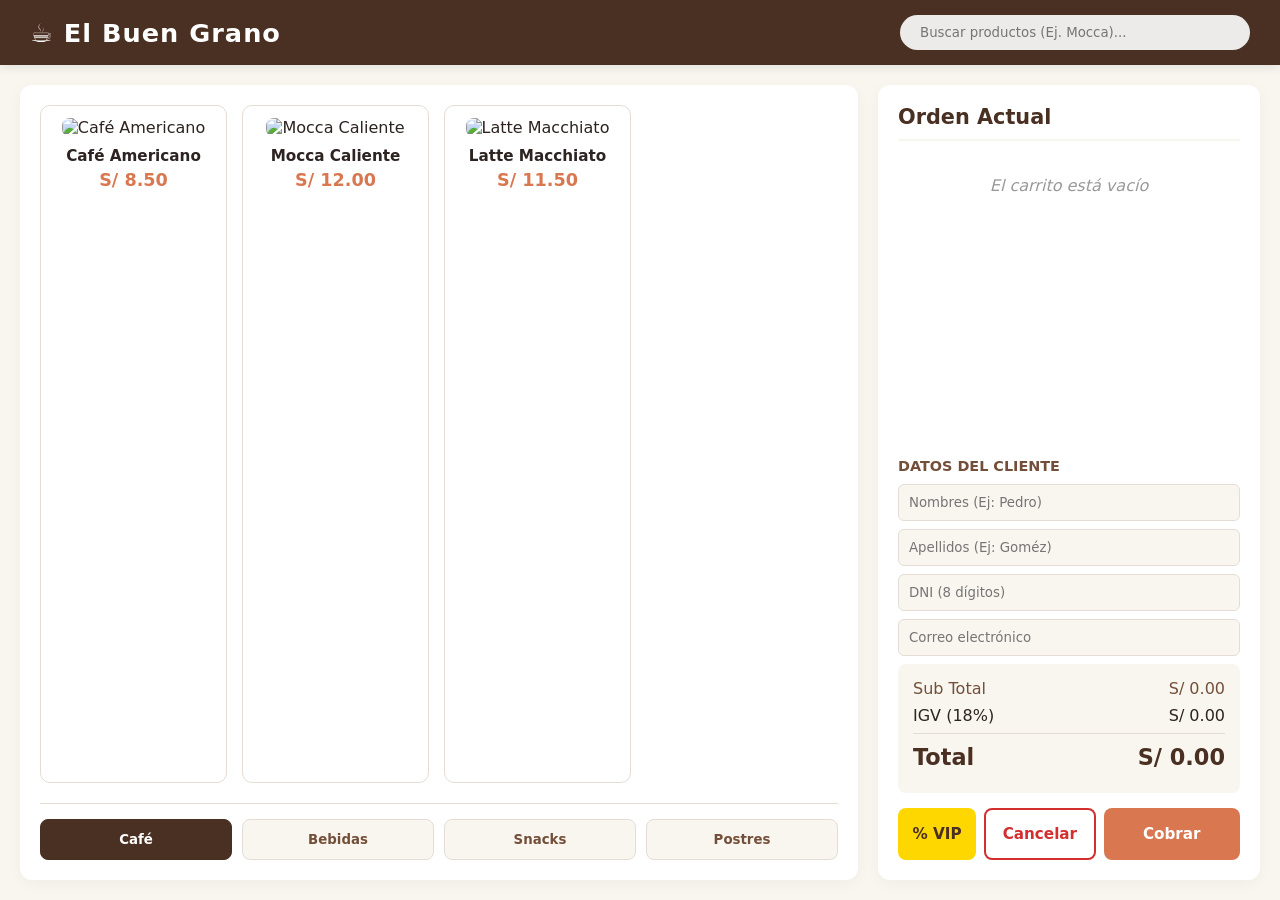
==== index.html @ 5e084934 "Add files via upload" ====
<!DOCTYPE html>
<html lang="es">
<head>
    <meta charset="UTF-8">
    <meta name="viewport" content="width=device-width, initial-scale=1.0">
    <title>El Buen Grano</title>
    <link rel="stylesheet" href="style.css">
</head>
<body>
    <header>
        <div class="logo">☕ El Buen Grano</div>
        <div class="buscador-container">
            <input type="text" id="buscador" placeholder="Buscar productos (Ej. Mocca)..." onkeyup="buscarProductos()">
        </div>
    </header>

    <main class="contenedor">
        <!--panel de productos-->
        <section class="panel-izquierdo">
            <div id="lista-productos" class="grid-productos"></div>

            <div class="categorias" id="contenedor-categorias">

            </div>
        </section>

        <!-- panel de compra -->
        <section class="panel-derecho">
            <h2>Orden Actual</h2>
            
            <div id="items-carrito" class="lista-carrito">
                <p class="vacio">El carrito está vacío</p>
            </div>

            <!-- Datos del Cliente-->
            <div class="datos-cliente">
                <p class="titulo-seccion">Datos del Cliente</p>
                <input type="text" id="nombreCliente" placeholder="Nombres (Ej: Pedro)">
                <input type="text" id="apellidosCliente" placeholder="Apellidos (Ej: Goméz)">
                <input type="text" id="dniCliente" placeholder="DNI (8 dígitos)" maxlength="8">
                <input type="email" id="correoCliente" placeholder="Correo electrónico">
            </div>

            <!-- Totales -->
            <div class="totales">
                <div class="fila-total"><span>Sub Total</span> <span id="subtotal">S/ 0.00</span></div>
                <div class="fila-total tax"><span>IGV (18%)</span> <span id="impuesto">S/ 0.00</span></div>
                <div class="fila-total gran-total"><span>Total</span> <span id="total">S/ 0.00</span></div>
            </div>

            <!-- Botones -->
            <div class="acciones">
                <button class="btn-vip" onclick="aplicarDescuentoVIP()">% VIP</button> 
                <button class="btn-cancelar" onclick="cancelarOrden()">Cancelar</button>
                <button class="btn-pagar" onclick="procesarPago()">Cobrar</button>
            </div>
        </section>
    </main>
    <!-- modificaciones -->
    <div id="modal-modificadores" class="modal-oculto">
        <div class="modal-contenido">
            <h3 id="modal-nombre-producto">Nombre del Café</h3>
            
            <label>Tamaño:</label>
            <select id="mod-tamano" class="select-mod">
                <option value="0">Alto (S/ 0.00)</option>
                <option value="1.50">Grande (+ S/ 1.50)</option>
                <option value="2.50">Venti (+ S/ 2.50)</option>
            </select>

            <label>Tipo de Leche:</label>
            <select id="mod-leche" class="select-mod">
                <option value="0">Entera (S/ 0.00)</option>
                <option value="1.00">Deslactosada (+ S/ 1.00)</option>
                <option value="1.50">Almendras (+ S/ 1.50)</option>
            </select>

            <div class="acciones-modal">
                <button class="btn-cancelar" onclick="cerrarModal()">Cancelar</button>
                <button class="btn-pagar" onclick="confirmarBebida()">Agregar al Carrito</button>
            </div>
        </div>
    </div>

    <!-- MODAL TICKET -->
    <div id="modal-ticket" class="modal-oculto">
        <div class="modal-ticket-contenido">
            <pre id="ticket-texto"></pre>
            
            <div class="acciones-modal">
                <button class="btn-nueva-orden" onclick="cerrarTicket()">Nueva Orden</button>
                <button class="btn-imprimir" onclick="imprimirTicket()">Imprimir Recibo</button>
            </div>
        </div>
    </div>

    <script src="code.js"></script>
</body>
</html>
---- style.css ----
:root {
    --bg-color: #F9F6F0;      
    --primary: #4A3022;       
    --primary-light: #734F3A; 
    --accent: #D97750;        
    --text-dark: #2D2320;      
    --white: #FFFFFF;
    --border: #E5DDD5;
}

* { box-sizing: border-box; margin: 0; padding: 0; font-family: 'Segoe UI', system-ui, sans-serif; }

body { background-color: var(--bg-color); color: var(--text-dark); height: 100vh; display: flex; flex-direction: column; }

header { background-color: var(--primary); color: var(--white); padding: 15px 30px; display: flex; justify-content: space-between; align-items: center; box-shadow: 0 2px 10px rgba(0,0,0,0.1); }
.logo { font-size: 1.6rem; font-weight: bold; letter-spacing: 1px; }
#buscador { padding: 10px 20px; border-radius: 20px; border: none; width: 350px; outline: none; background: rgba(255,255,255,0.9); }
#buscador:focus { background: var(--white); box-shadow: 0 0 0 2px var(--accent); }

.contenedor { display: flex; flex: 1; padding: 20px; gap: 20px; overflow: hidden; }

/* Panel Izquierdo */
.panel-izquierdo { flex: 7; display: flex; flex-direction: column; background: var(--white); border-radius: 12px; padding: 20px; box-shadow: 0 4px 15px rgba(0,0,0,0.04); }

.grid-productos { display: grid; grid-template-columns: repeat(auto-fill, minmax(160px, 1fr)); gap: 15px; flex: 1; overflow-y: auto; margin-bottom: 20px; padding-right: 5px; }

.tarjeta-producto { border: 1px solid var(--border); border-radius: 10px; padding: 12px; text-align: center; cursor: pointer; transition: all 0.3s ease; background: var(--white); }
.tarjeta-producto:hover { border-color: var(--accent); transform: translateY(-3px); box-shadow: 0 6px 12px rgba(217, 119, 80, 0.15); }
.img-producto { width: 100%; height: 110px; object-fit: cover; border-radius: 8px; margin-bottom: 10px; }
.tarjeta-producto h3 { font-size: 0.95rem; margin-bottom: 5px; color: var(--text-dark); }
.tarjeta-producto .precio { color: var(--accent); font-weight: bold; font-size: 1.1rem; }

.categorias { display: flex; gap: 10px; border-top: 1px solid var(--border); padding-top: 15px; flex-wrap: wrap; }
.btn-cat { flex: 1; min-width: 100px; padding: 12px; background: var(--bg-color); border: 1px solid var(--border); border-radius: 8px; cursor: pointer; font-weight: 600; color: var(--primary-light); transition: 0.2s; }
.btn-cat.activo, .btn-cat:hover { background: var(--primary); color: var(--white); border-color: var(--primary); }

/* Panel Derecho */
.panel-derecho { flex: 3; background: var(--white); border-radius: 12px; padding: 20px; display: flex; flex-direction: column; box-shadow: 0 4px 15px rgba(0,0,0,0.04); }
.panel-derecho h2 { font-size: 1.3rem; border-bottom: 2px solid var(--bg-color); padding-bottom: 10px; margin-bottom: 15px; color: var(--primary); }

.lista-carrito { flex: 1; overflow-y: auto; margin-bottom: 15px; }
.vacio { text-align: center; color: #999; margin-top: 20px; font-style: italic; }
.item-carrito { display: flex; justify-content: space-between; align-items: center; padding: 12px 0; border-bottom: 1px dashed var(--border); }
.item-btn { background: #ffebee; border: none; color: #d32f2f; cursor: pointer; font-size: 1rem; border-radius: 4px; padding: 5px 8px; transition: 0.2s; }
.item-btn:hover { background: #ffcdd2; }

.titulo-seccion { font-size: 0.9rem; font-weight: bold; color: var(--primary-light); margin-bottom: 10px; text-transform: uppercase; }
.datos-cliente input { width: 100%; padding: 10px; margin-bottom: 8px; border: 1px solid var(--border); border-radius: 6px; outline: none; background: var(--bg-color); }
.datos-cliente input:focus { border-color: var(--accent); background: var(--white); }

.totales { background: var(--bg-color); padding: 15px; border-radius: 8px; margin-bottom: 15px; }
.fila-total { display: flex; justify-content: space-between; margin-bottom: 8px; color: var(--primary-light); }
.fila-total.tax { color: var(--text-dark); }
.gran-total { font-size: 1.4rem; font-weight: bold; color: var(--primary); border-top: 1px solid var(--border); padding-top: 10px; margin-top: 5px; }

.acciones { display: flex; gap: 8px; }
.acciones button { padding: 15px 10px; border-radius: 8px; font-weight: bold; cursor: pointer; font-size: 0.95rem; border: none; transition: 0.2s; }
.btn-vip { background: #FFD700; color: var(--primary); flex: 1; }
.btn-vip:hover { background: #F6C800; }
.btn-cancelar { background: var(--white); border: 2px solid #d32f2f !important; color: #d32f2f; flex: 1.5; }
.btn-cancelar:hover { background: #ffebee; }
.btn-pagar { background: var(--accent); color: var(--white); flex: 2; font-size: 1.1rem; }
.btn-pagar:hover { background: #C05640; }

.modal-oculto { display: none; }
.modal-visible { 
    display: flex; position: fixed; top: 0; left: 0; width: 100%; height: 100%; 
    background: rgba(45, 35, 32, 0.7); justify-content: center; align-items: center; z-index: 1000; 
}
.modal-contenido { 
    background: var(--white); padding: 25px; border-radius: 12px; width: 320px; 
    display: flex; flex-direction: column; gap: 15px; box-shadow: 0 10px 25px rgba(0,0,0,0.2); 
}
.modal-contenido h3 { color: var(--primary); text-align: center; border-bottom: 2px solid var(--bg-color); padding-bottom: 10px; }
.select-mod { padding: 10px; border-radius: 6px; border: 1px solid var(--border); outline: none; background: var(--bg-color); font-size: 1rem; }
.select-mod:focus { border-color: var(--accent); }
.acciones-modal { display: flex; gap: 10px; margin-top: 10px; }

/* TICKET */
.modal-ticket-contenido {
    background: white; 
    padding: 30px 20px; 
    width: 400px; 
    max-width: 90%;
    box-shadow: 0 10px 25px rgba(0,0,0,0.5); 
    border-top: 5px solid var(--primary);
}

#ticket-texto {
    font-family: 'Courier New', Courier, monospace;
    font-size: 0.85rem;
    color: #000;
    white-space: pre;
    overflow-x: auto; 
    margin-bottom: 20px;
    border-bottom: 2px dashed #ccc;
    padding-bottom: 20px;
    line-height: 1.3;
}
.btn-nueva-orden {
    background: #008000; color: #ffffff; flex: 1; border-radius: 6px;
}
.btn-imprimir{
    background: #0059ff; color: #ffffff; flex: 1;border-radius: 6px;
}

@media print {
    body * { visibility: hidden; }
    #modal-ticket, #modal-ticket * { visibility: visible; }
    #modal-ticket { position: absolute; left: 0; top: 0; background: white; }
    .acciones-modal { display: none; }
}
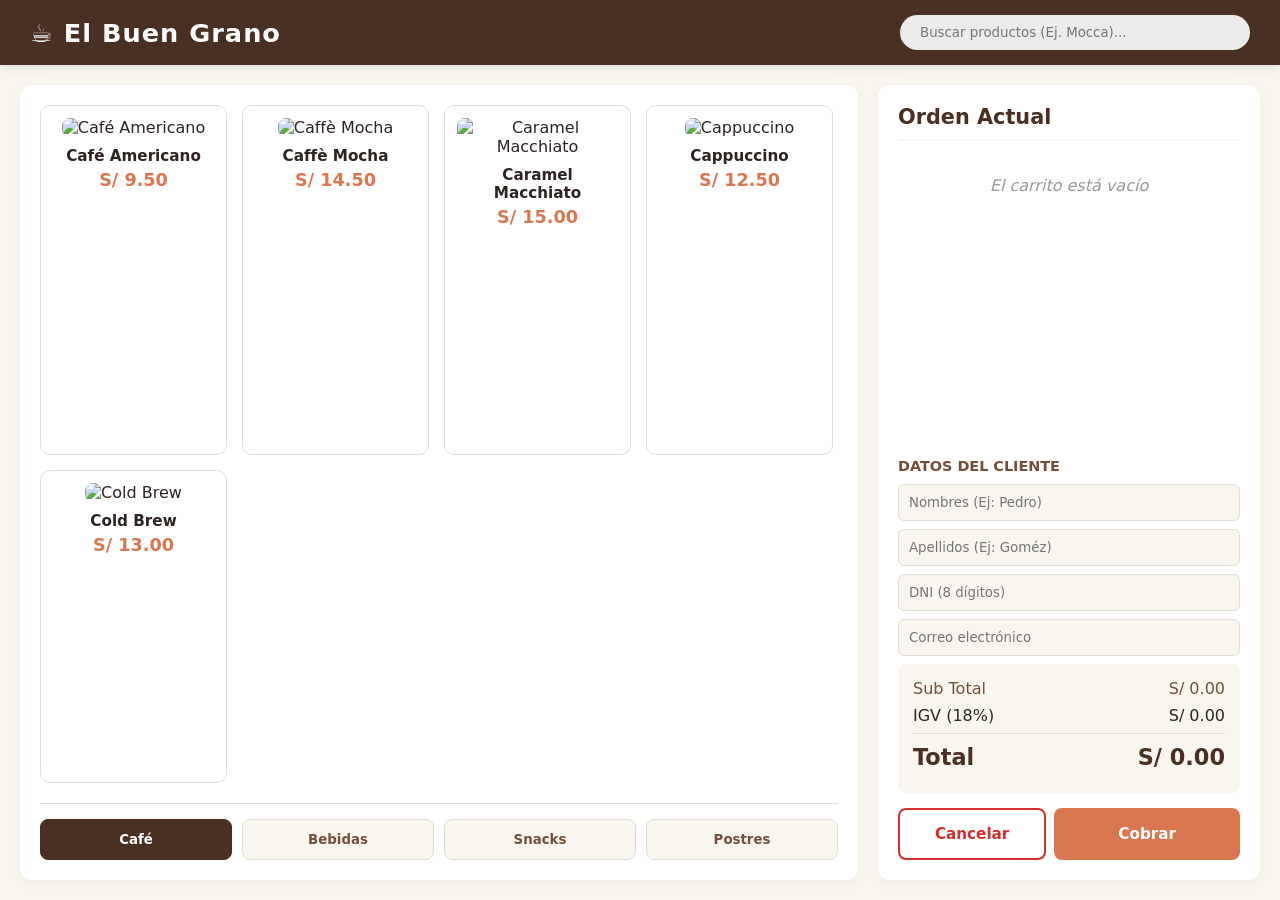
==== commit 12c0d26d: "1" ====
--- a/index.html
+++ b/index.html
@@ -50,7 +50,6 @@
 
             <!-- Botones -->
             <div class="acciones">
-                <button class="btn-vip" onclick="aplicarDescuentoVIP()">% VIP</button> 
                 <button class="btn-cancelar" onclick="cancelarOrden()">Cancelar</button>
                 <button class="btn-pagar" onclick="procesarPago()">Cobrar</button>
             </div>
--- a/style.css
+++ b/style.css
@@ -55,7 +55,6 @@
 
 .acciones { display: flex; gap: 8px; }
 .acciones button { padding: 15px 10px; border-radius: 8px; font-weight: bold; cursor: pointer; font-size: 0.95rem; border: none; transition: 0.2s; }
-.btn-vip { background: #FFD700; color: var(--primary); flex: 1; }
 .btn-vip:hover { background: #F6C800; }
 .btn-cancelar { background: var(--white); border: 2px solid #d32f2f !important; color: #d32f2f; flex: 1.5; }
 .btn-cancelar:hover { background: #ffebee; }
@@ -79,8 +78,8 @@
 /* TICKET */
 .modal-ticket-contenido {
     background: white; 
-    padding: 30px 20px; 
-    width: 400px; 
+    padding: 25px 20px; 
+    width: 350px; 
     max-width: 90%;
     box-shadow: 0 10px 25px rgba(0,0,0,0.5); 
     border-top: 5px solid var(--primary);
